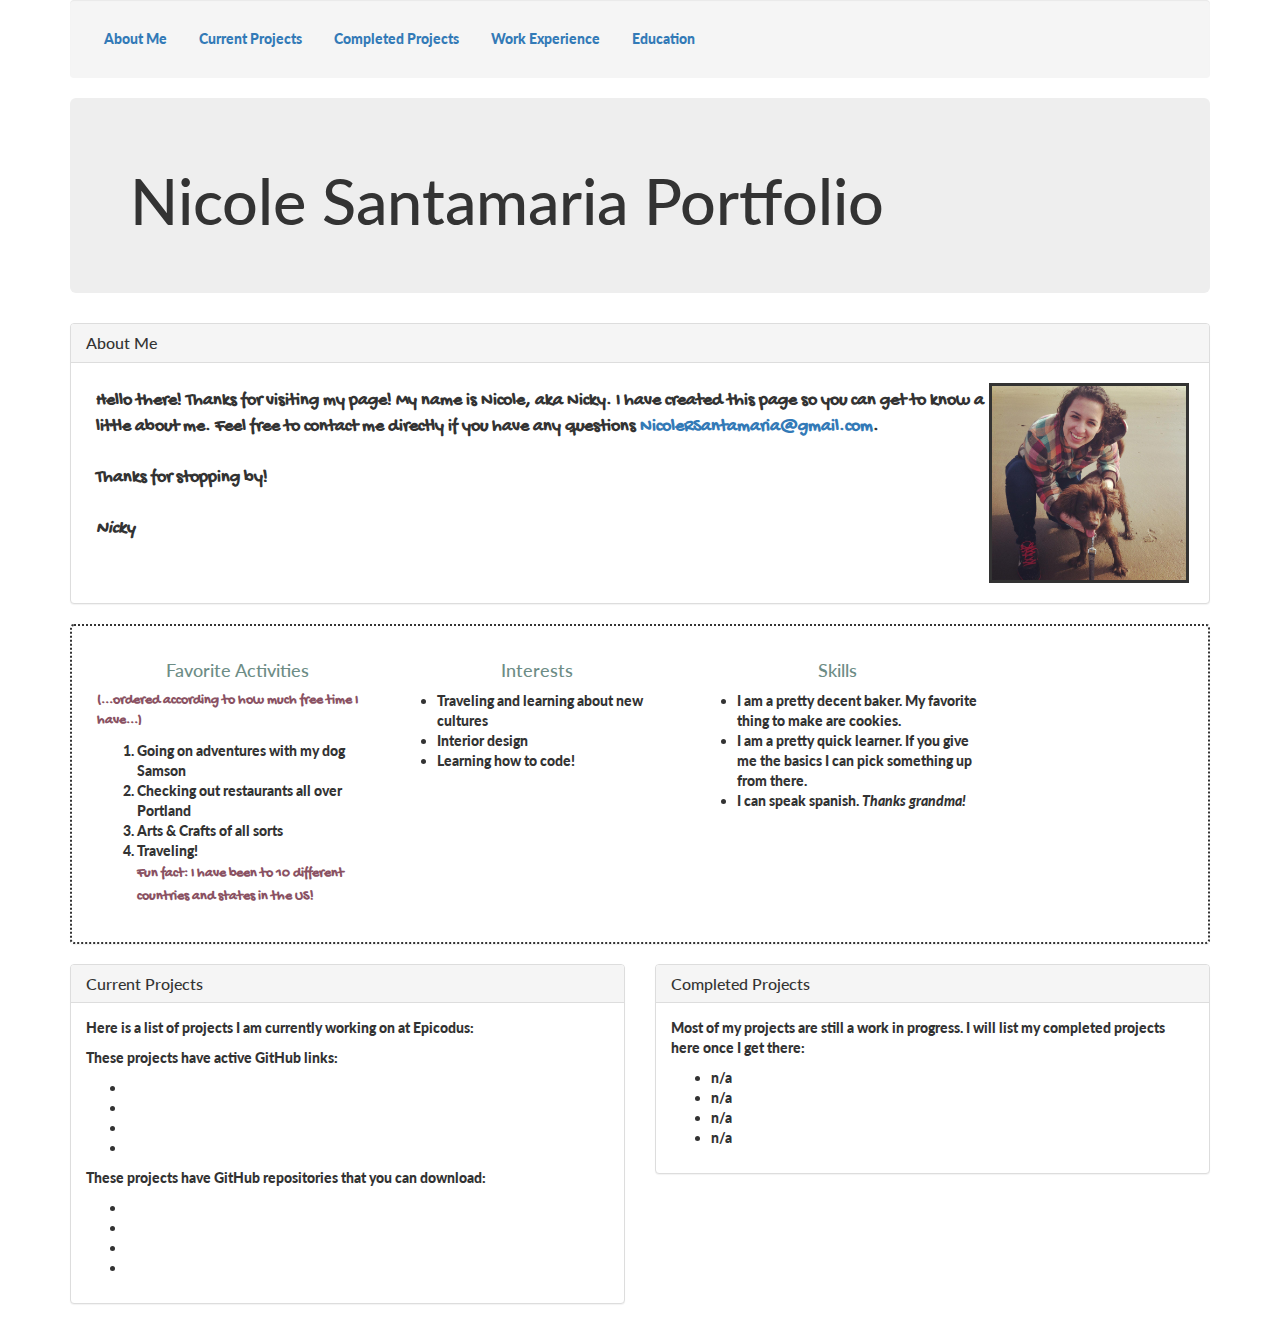
==== portfolio.html @ 4335fb6f "add google font styles, adjust text colors, add border to panel with favs id." ====
<!DOCTYPE html>
<html>
  <head>
    <link href="css/bootstrap.css" rel="stylesheet" type="text/css" media="all">
    <link href="https://fonts.googleapis.com/css?family=Gochi+Hand|Lato" rel="stylesheet">
    <link href="css/styles.css" rel="stylesheet" type="text/css" media="all">
    <title>Nicole Santamaria Portfolio</title>
  </head>
  <body>
    <div class="container">
      <div class="well">
        <ul class="nav nav-pills">
          <li class="nav-item">
            <a class="nav-link active" href="#">About Me</a>
          </li>
          <li class="nav-item">
            <a class="nav-link" href="#">Current Projects</a>
          </li>
          <li class="nav-item">
            <a class="nav-link" href="#">Completed Projects</a>
          </li>
          <li class="nav-item">
            <a class="nav-link" href="#">Work Experience</a>
          </li>
          <li class="nav-item">
            <a class="nav-link disabled" href="#">Education</a>
          </li>
        </ul>
      </div>
      <div class="jumbotron">
        <h1>Nicole Santamaria Portfolio</h1>
      </div>
      <div class="panel panel-default">
        <div class="panel-heading">
          <h2 class="panel-title">About Me</h2>
        </div>
        <div class="panel-body">
          <img id="photo" src="img/photo.jpg" alt="pic of me and my dog Samson">
          <p id="aboutme">Hello there! Thanks for visiting my page! My name is Nicole, aka Nicky. I have created this page so you can get to know a little about me. Feel free to contact me directly if you have any questions <a href="mailto:NicoleRSantamaria@gmail.com">NicoleRSantamaria@gmail.com</a>.<br><br><strong>Thanks for stopping by!</strong></br></br><em>Nicky</em></br></p>
        </div>
      </div>
      <div class="panel panel-defaut" id="favs">
        <div class="panel-body">
          <div class="columns">
            <h4>Favorite Activities</h4>
            <p class="gochi">(...ordered according to how much free time I have...)</p>
            <ol>
              <li>Going on adventures with my dog Samson</li>
              <li>Checking out restaurants all over Portland</li>
              <li>Arts & Crafts of all sorts</li>
              <li>Traveling!</li>
              <p><span class="gochi">Fun fact: I have been to 10 different countries and states in the US!</span></p>
            </ol>
          </div>
          <div class="columns">
            <h4>Interests</h4>
            <ul>
              <li>Traveling and learning about new cultures</li>
              <li>Interior design</li>
              <li>Learning how to code!</li>
            </ul>
          </div>
          <div class="columns">
            <h4>Skills</h4>
              <ul>
                <li>I am a pretty decent baker. My favorite thing to make are cookies.</li>
                <li>I am a pretty quick learner. If you give me the basics I can pick something up from there.</li>
                <li>I can speak spanish. <em>Thanks grandma!</em></li>
              </ul>
          </div>
        </div>
      </div>
      <div class="row">
        <div class="col-md-6">
          <div class="panel panel-default">
            <div class="panel-heading">
              <h2 class="panel-title">Current Projects</h2>
            </div>
            <div class="panel-body">
              <p>Here is a list of projects I am currently working on at Epicodus:</p>
              <p>These projects have active GitHub links:</p>
              <ul>
                <li></li>
                <li></li>
                <li></li>
                <li></li>
              </ul>
              <p>These projects have GitHub repositories that you can download:</p>
              <ul>
                <li></li>
                <li></li>
                <li></li>
                <li></li>
              </ul>
            </div>
          </div>
        </div>
        <div class="col-md-6">
          <div class="panel panel-default">
            <div class="panel-heading">
              <h2 class="panel-title">Completed Projects</h2>
            </div>
            <div class="panel-body">
              <p>Most of my projects are still a work in progress. I will list my completed projects here once I get there:</p>
              <ul>
                <li>n/a</li>
                <li>n/a</li>
                <li>n/a</li>
                <li>n/a</li>
              </ul>
            </div>
          </div>
        </div>
      </div>
    </div>
  </body>
</html>
---- css/styles.css ----
body {
  font-family: 'Lato', sans-serif;
  font-weight: 900;
}

.well {
  border: 0px;
}

/*....About Me Section....*/

#photo {
  float: right;
  height: 200px;
  margin: 5px;
  border: 5px;
  border-style: solid;
  border-width: medium;
}

.columns {
  width: 300px;
  float: left;
  padding: 10px;
}

#aboutme {
  font-size: 18px;
  padding: 10px;
  font-family: 'Gochi Hand', cursive;
}

.gochi {
  font-family: 'Gochi Hand', cursive;
  font-size: 14px;
  color: #8a5263;
}

.columns h4 {
  color: #6d8d86;
  text-align: center;
}

#favs {
  border: dotted 2px;
}
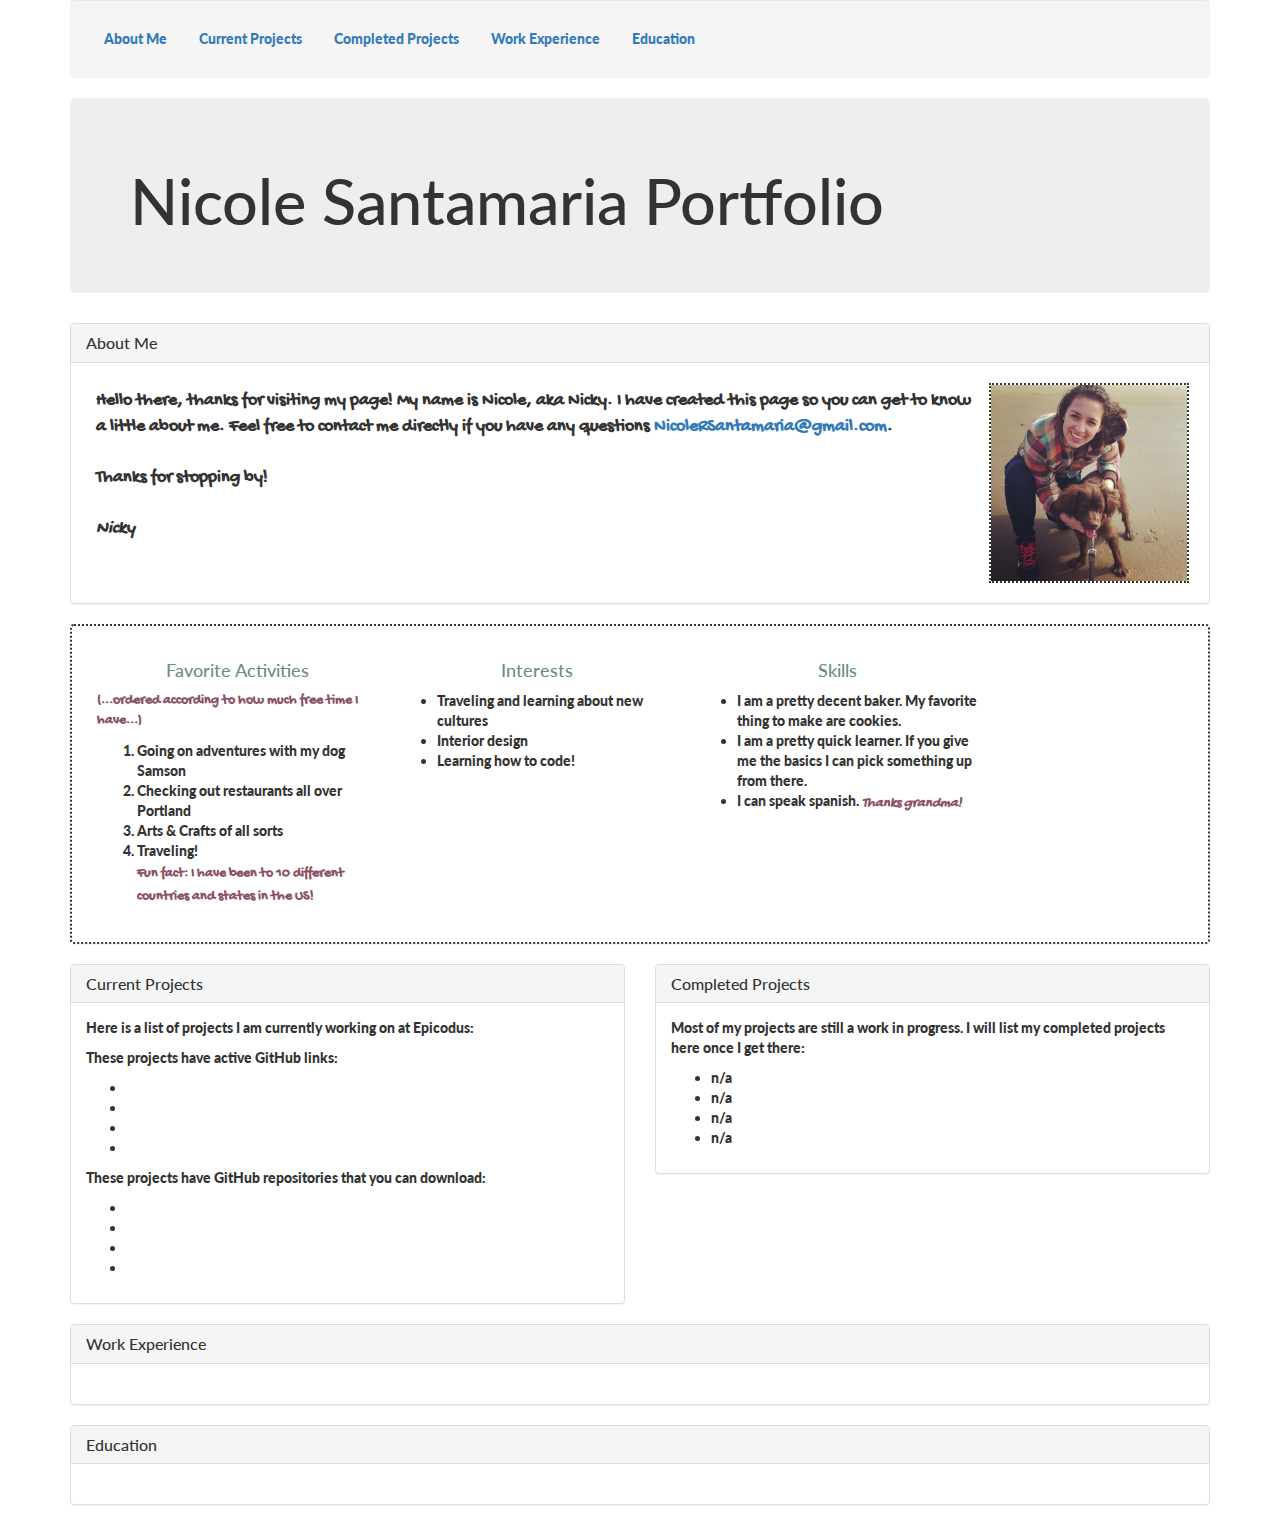
==== commit 52872763: "add sections for work experience and education." ====
--- a/portfolio.html
+++ b/portfolio.html
@@ -36,7 +36,7 @@
         </div>
         <div class="panel-body">
           <img id="photo" src="img/photo.jpg" alt="pic of me and my dog Samson">
-          <p id="aboutme">Hello there! Thanks for visiting my page! My name is Nicole, aka Nicky. I have created this page so you can get to know a little about me. Feel free to contact me directly if you have any questions <a href="mailto:NicoleRSantamaria@gmail.com">NicoleRSantamaria@gmail.com</a>.<br><br><strong>Thanks for stopping by!</strong></br></br><em>Nicky</em></br></p>
+          <p id="aboutme">Hello there, thanks for visiting my page! My name is Nicole, aka Nicky. I have created this page so you can get to know a little about me. Feel free to contact me directly if you have any questions <a href="mailto:NicoleRSantamaria@gmail.com">NicoleRSantamaria@gmail.com</a>.<br><br><strong>Thanks for stopping by!</strong></br></br><em>Nicky</em></br></p>
         </div>
       </div>
       <div class="panel panel-defaut" id="favs">
@@ -65,7 +65,7 @@
               <ul>
                 <li>I am a pretty decent baker. My favorite thing to make are cookies.</li>
                 <li>I am a pretty quick learner. If you give me the basics I can pick something up from there.</li>
-                <li>I can speak spanish. <em>Thanks grandma!</em></li>
+                <li>I can speak spanish. <em class="gochi">Thanks grandma!</em></li>
               </ul>
           </div>
         </div>
@@ -112,6 +112,22 @@
           </div>
         </div>
       </div>
+      <div class="panel panel-default">
+        <div class="panel-heading">
+          <h2 class="panel-title">Work Experience</h2>
+        </div>
+        <div class="panel-body">
+          <p></p>
+        </div>
+      </div>
+      <div class="panel panel-default">
+        <div class="panel-heading">
+          <h2 class="panel-title">Education</h2>
+        </div>
+        <div class="panel-body">
+          <p></p>
+        </div>
+      </div>
     </div>
   </body>
 </html>
--- a/css/styles.css
+++ b/css/styles.css
@@ -13,9 +13,7 @@
   float: right;
   height: 200px;
   margin: 5px;
-  border: 5px;
-  border-style: solid;
-  border-width: medium;
+  border: dotted 2px;
 }
 
 .columns {
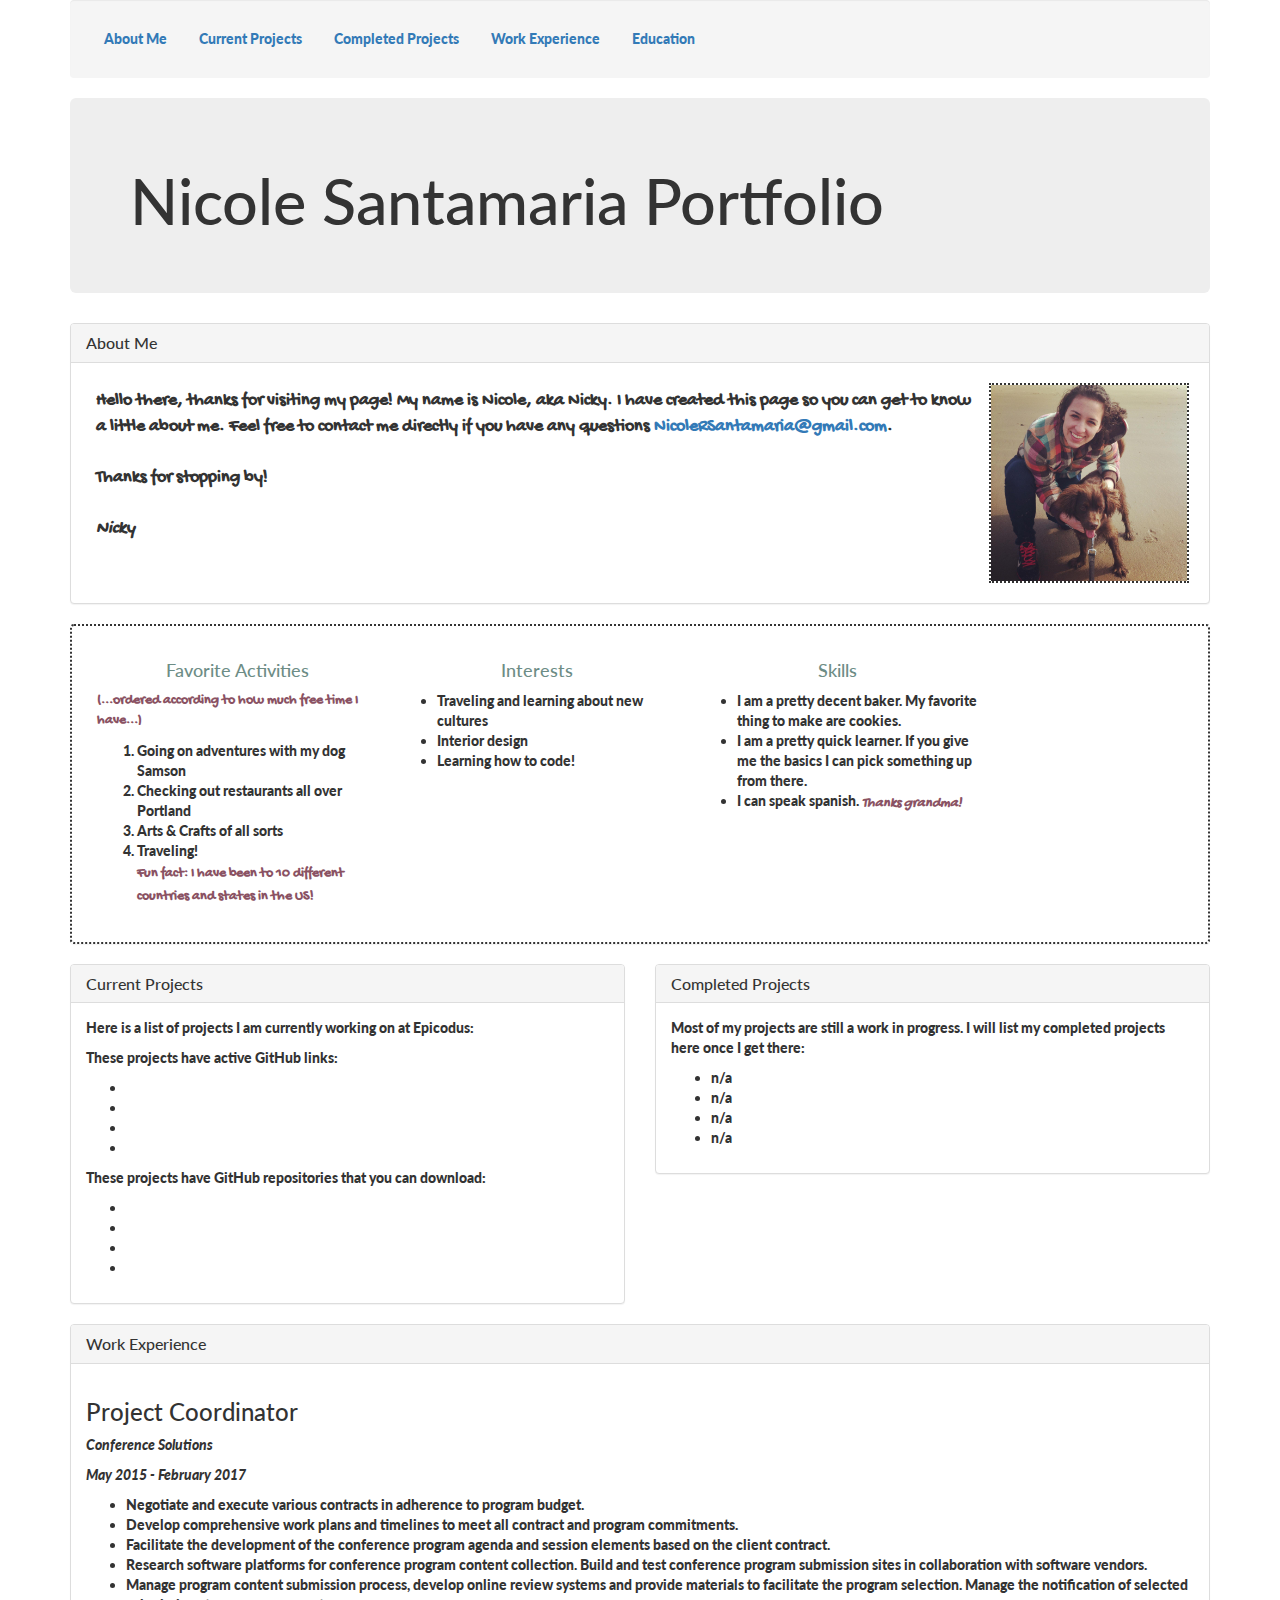
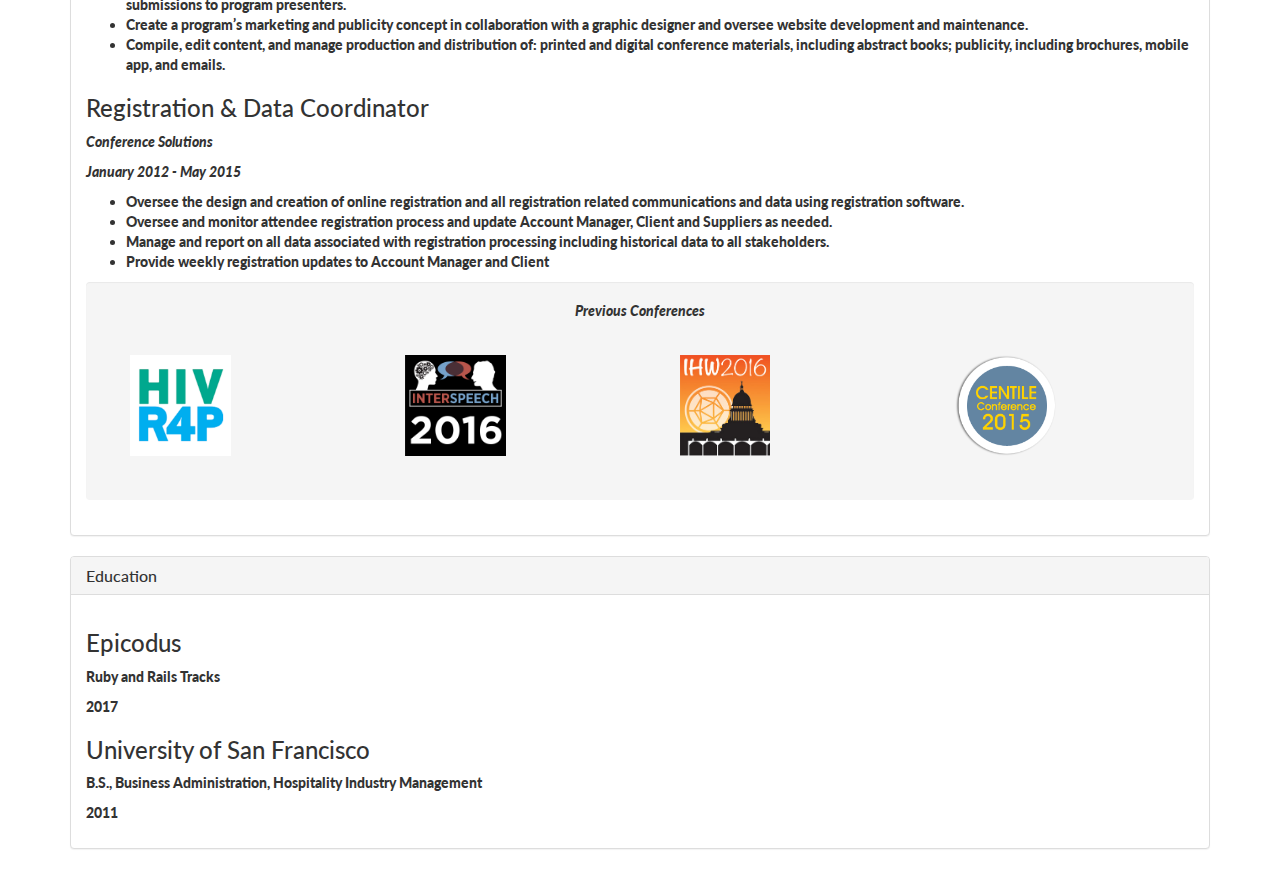
==== commit 4d295048: "add content to work experience and education including text, photos, well." ====
--- a/portfolio.html
+++ b/portfolio.html
@@ -117,7 +117,44 @@
           <h2 class="panel-title">Work Experience</h2>
         </div>
         <div class="panel-body">
-          <p></p>
+          <h3>Project Coordinator</h3>
+          <p><em>Conference Solutions</em></p>
+          <p><em>May 2015 - February 2017</em></p>
+          <ul>
+            <li>Negotiate and execute various contracts in adherence to program budget.</li>
+            <li>Develop comprehensive work plans and timelines to meet all contract and program commitments.</li>
+            <li>Facilitate the development of the conference program agenda and session elements based on the client contract.</li>
+            <li>Research software platforms for conference program content collection. Build and test conference program submission sites in collaboration with software vendors.</li>
+            <li>Manage program content submission process, develop online review systems and provide materials to facilitate the program selection. Manage the notification of selected submissions to program presenters.</li>
+            <li>Create a program’s marketing and publicity concept in collaboration with a graphic designer and oversee website development and maintenance.</li>
+            <li>Compile, edit content, and manage production and distribution of: printed and digital conference materials, including abstract books; publicity, including brochures, mobile app, and emails.</li>
+          </ul>
+          <h3>Registration & Data Coordinator</h3>
+          <p><em>Conference Solutions</em></p>
+          <p><em>January 2012 - May 2015</em></p>
+          <ul>
+            <li>Oversee the design and creation of online registration and all registration related communications and data using registration software.</li>
+            <li>Oversee and monitor attendee registration process and update Account Manager, Client and Suppliers as needed.</li>
+            <li>Manage and report on all data associated with registration processing including historical data to all stakeholders.</li>
+            <li>Provide weekly registration updates to Account Manager and Client</li>
+          </ul>
+          <div class="well">
+            <p class="confhead">Previous Conferences</p>
+            <div class="row">
+              <div class="col-md-3">
+                <img class="logo" src=img/hivr4p.png alt="hivr4plogo">
+              </div>
+              <div class="col-md-3">
+                <img class="logo" src=img/is2016.png alt="interspeechlogo">
+              </div>
+              <div class="col-md-3">
+                <img class="logo" src=img/ihw2016.jpg alt="ihw2016logo">
+              </div>
+              <div class="col-md-3">
+                <img class="logo" src=img/centile-2015.png alt="centile2015logo">
+              </div>
+            </div>
+          </div>
         </div>
       </div>
       <div class="panel panel-default">
@@ -125,7 +162,12 @@
           <h2 class="panel-title">Education</h2>
         </div>
         <div class="panel-body">
-          <p></p>
+          <h3>Epicodus</h3>
+          <p>Ruby and Rails Tracks</p>
+          <p>2017</p>
+          <h3>University of San Francisco</h3>
+          <p>B.S., Business Administration, Hospitality Industry Management</p>
+          <p>2011</p>
         </div>
       </div>
     </div>
--- a/css/styles.css
+++ b/css/styles.css
@@ -42,3 +42,13 @@
 #favs {
   border: dotted 2px;
 }
+
+.confhead {
+  text-align: center;
+  font-style: italic;
+}
+
+.logo {
+  height: 150px;
+  padding: 10%;
+}
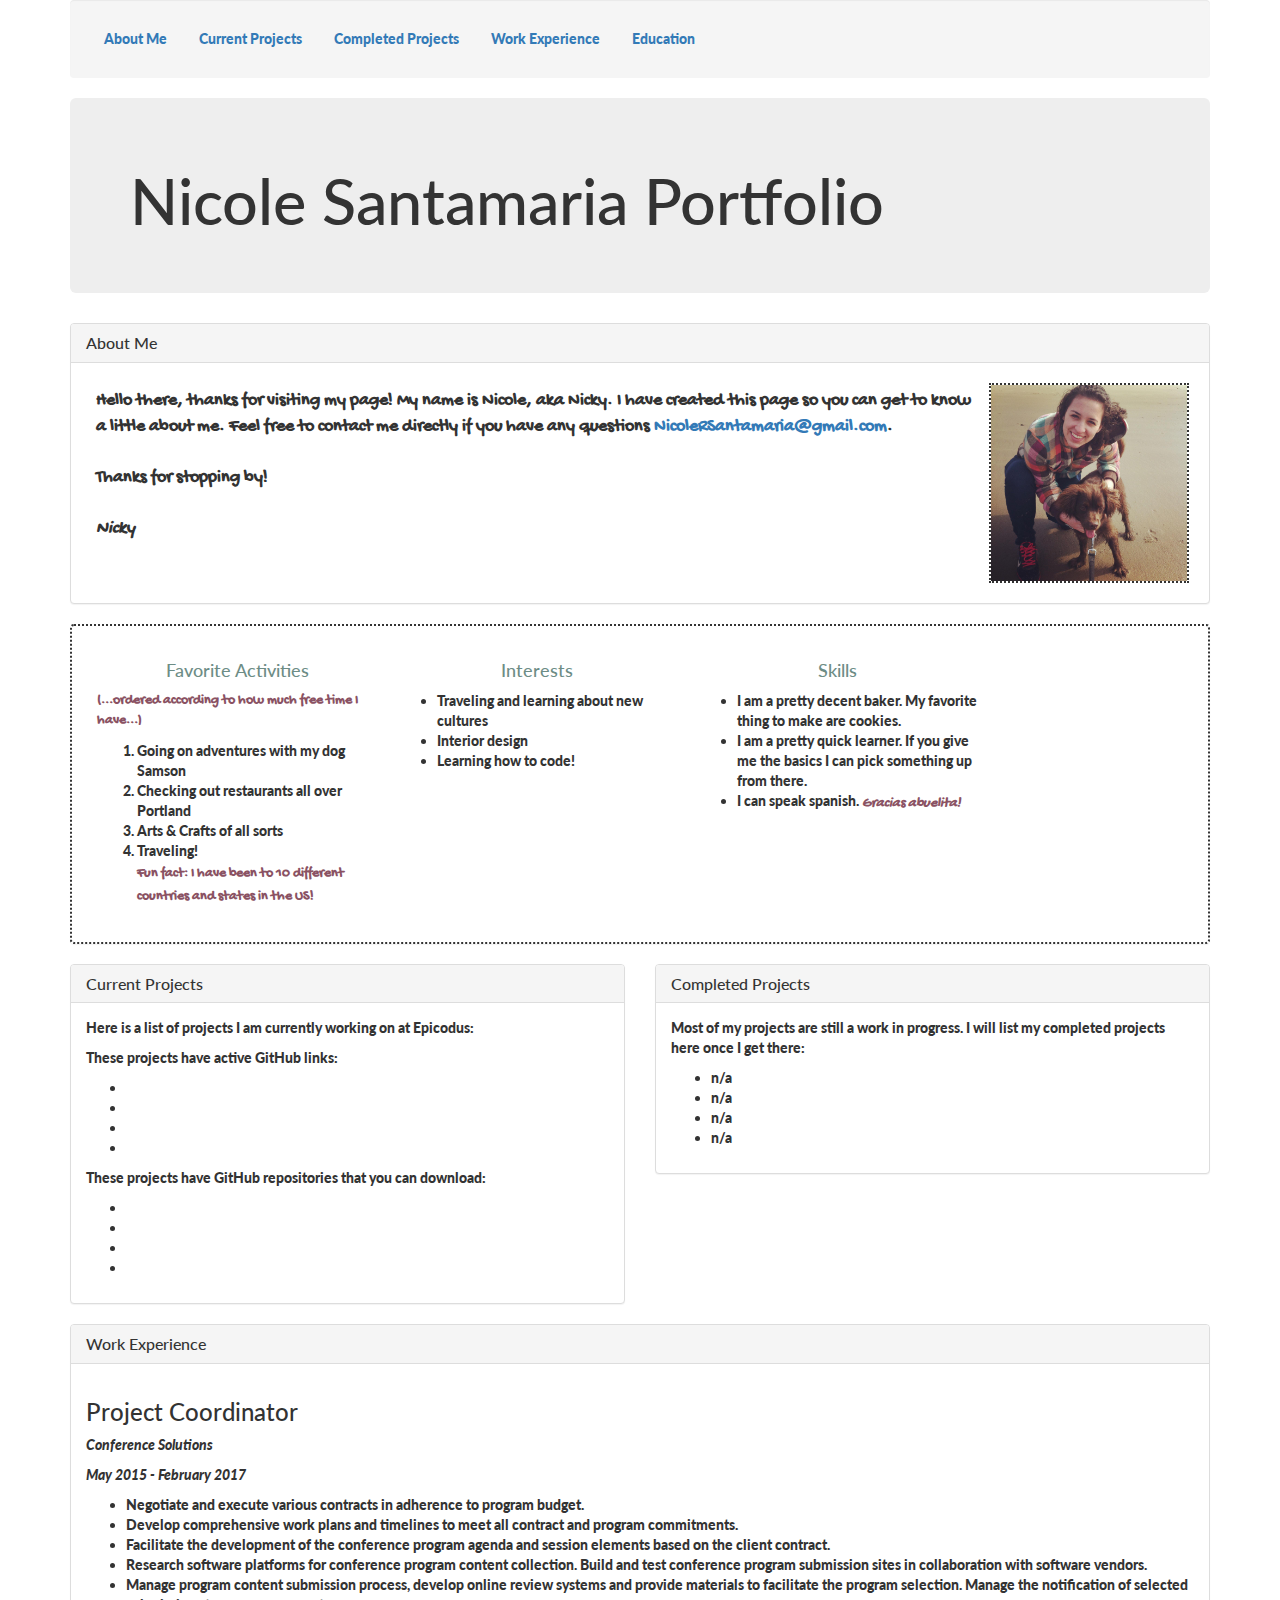
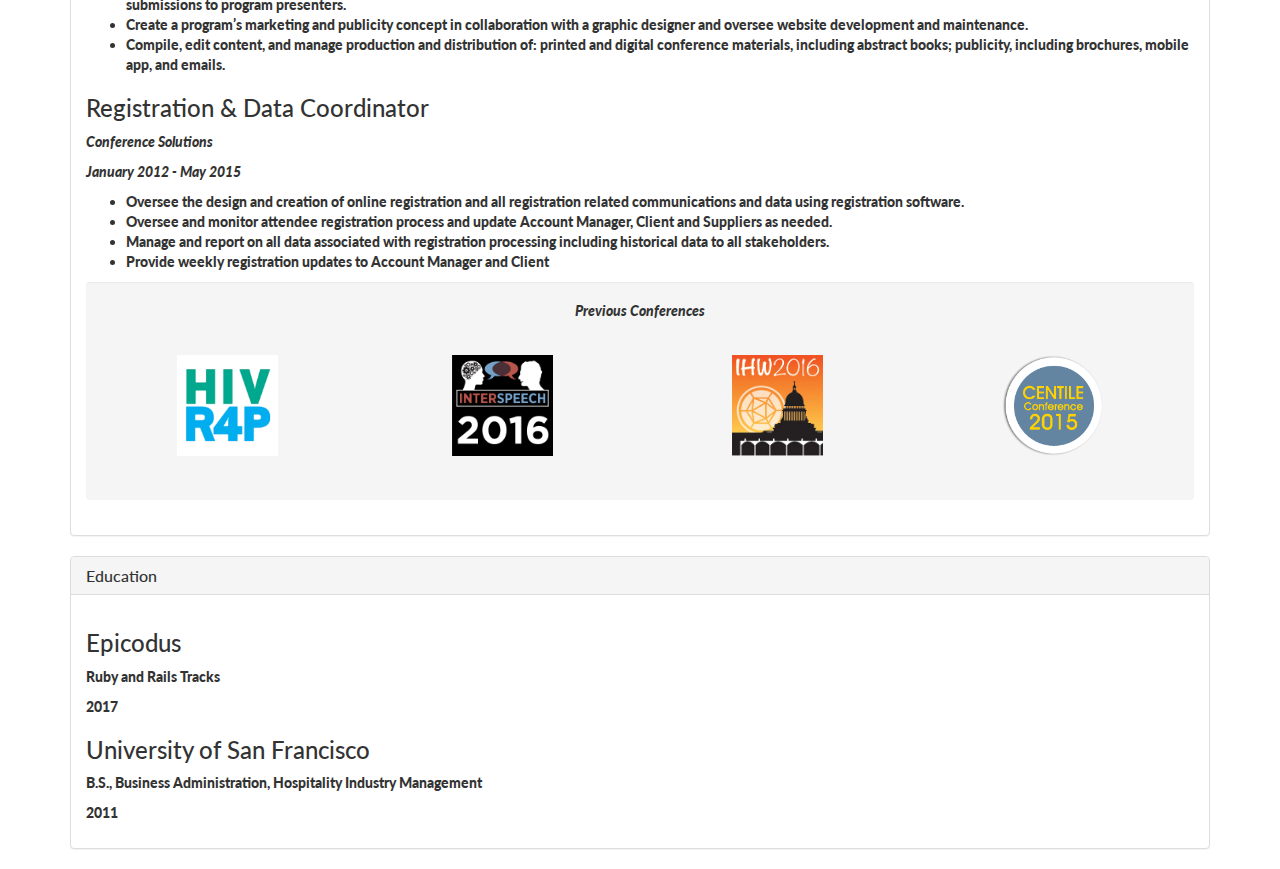
==== commit d9359e98: "center logos and add links to other pages." ====
--- a/portfolio.html
+++ b/portfolio.html
@@ -65,7 +65,7 @@
               <ul>
                 <li>I am a pretty decent baker. My favorite thing to make are cookies.</li>
                 <li>I am a pretty quick learner. If you give me the basics I can pick something up from there.</li>
-                <li>I can speak spanish. <em class="gochi">Thanks grandma!</em></li>
+                <li>I can speak spanish. <em class="gochi">Gracias abuelita!</em></li>
               </ul>
           </div>
         </div>
@@ -142,16 +142,16 @@
             <p class="confhead">Previous Conferences</p>
             <div class="row">
               <div class="col-md-3">
-                <img class="logo" src=img/hivr4p.png alt="hivr4plogo">
+                <a href="http://hivr4p.org/" target="_blank"><img class="logo" src=img/hivr4p.png alt="hivr4plogo"></a>
               </div>
               <div class="col-md-3">
-                <img class="logo" src=img/is2016.png alt="interspeechlogo">
+                <a href="http://www.interspeech2016.org/" target="_blank"><img class="logo" src=img/is2016.png alt="interspeechlogo"></a>
               </div>
               <div class="col-md-3">
-                <img class="logo" src=img/ihw2016.jpg alt="ihw2016logo">
+                <a href="http://www.herpesvirusworkshop.com/2016/" target="_blank"><img class="logo" src=img/ihw2016.jpg alt="ihw2016logo"></a>
               </div>
               <div class="col-md-3">
-                <img class="logo" src=img/centile-2015.png alt="centile2015logo">
+                <a href="http://www.centileconference.org/2015/" target="_blank"><img class="logo" src=img/centile-2015.png alt="centile2015logo"></a>
               </div>
             </div>
           </div>
--- a/css/styles.css
+++ b/css/styles.css
@@ -52,3 +52,6 @@
   height: 150px;
   padding: 10%;
 }
+.col-md-3 {
+  text-align: center;
+}
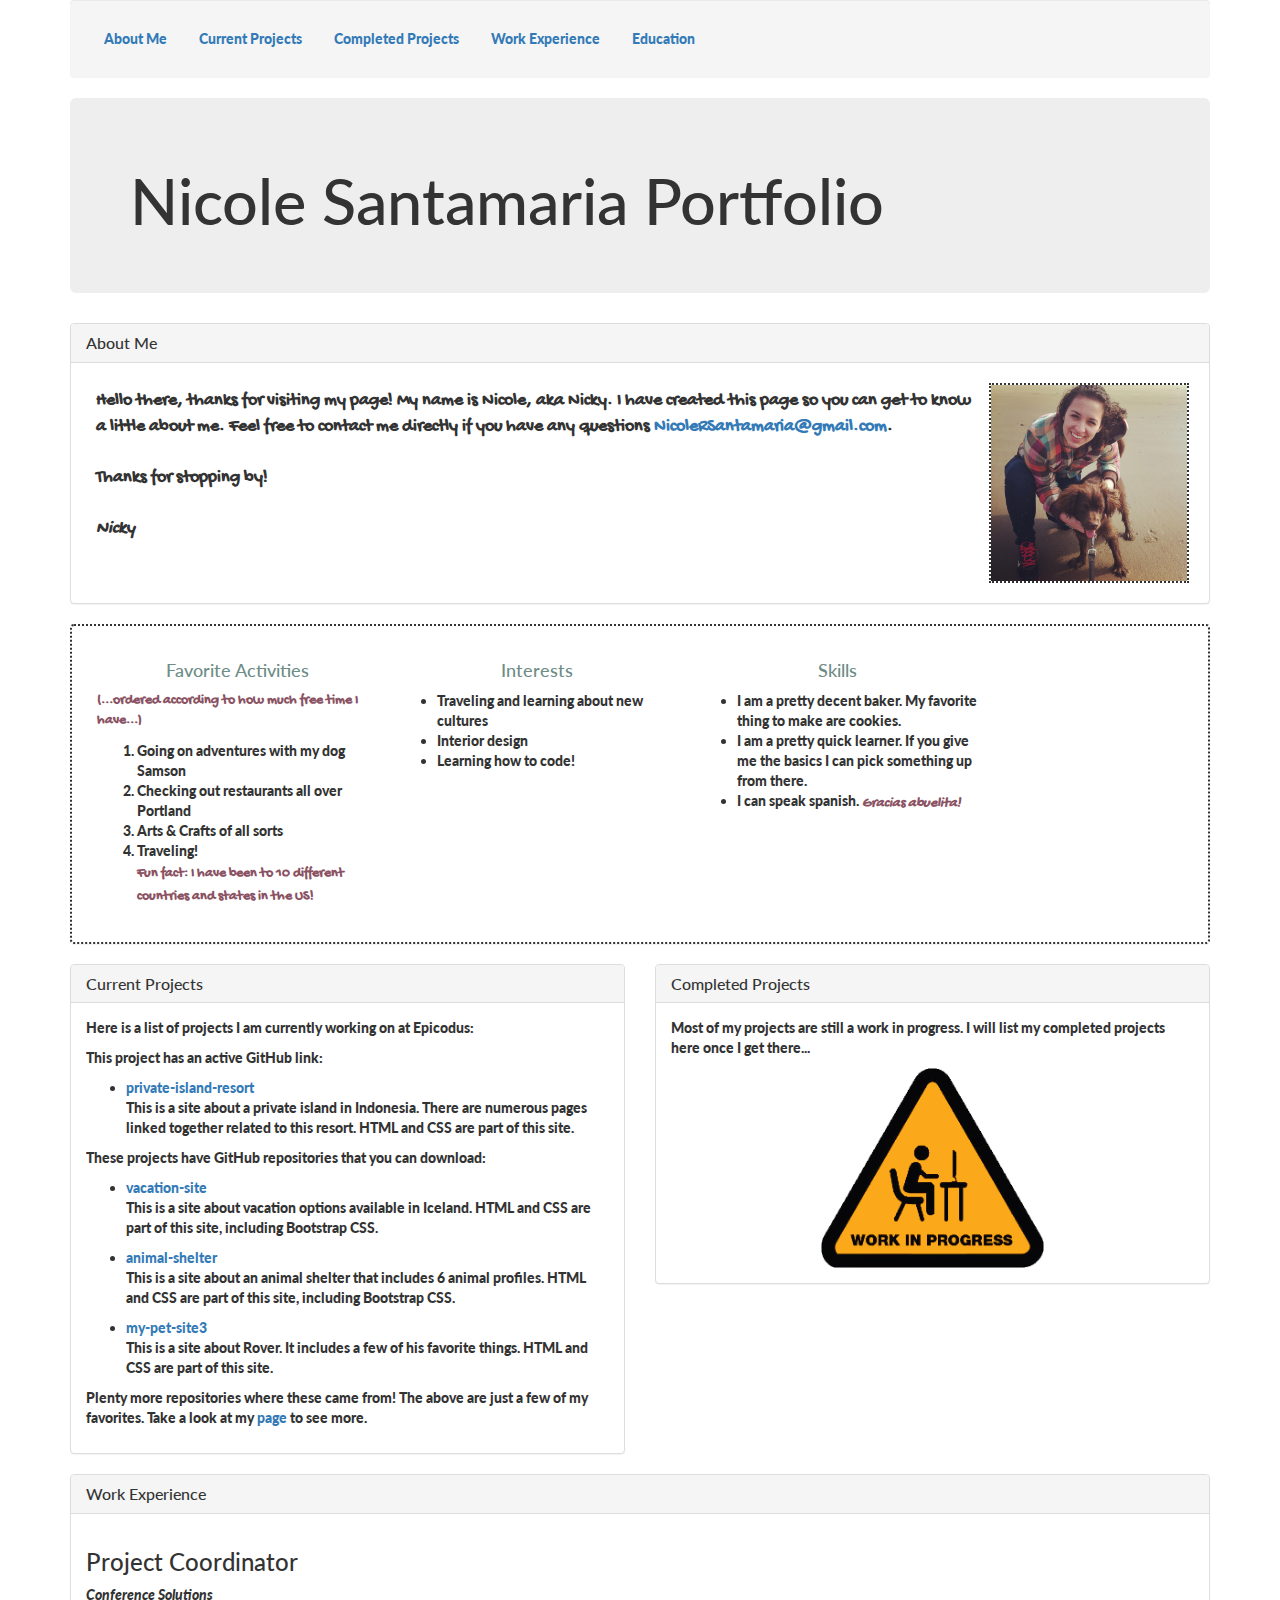
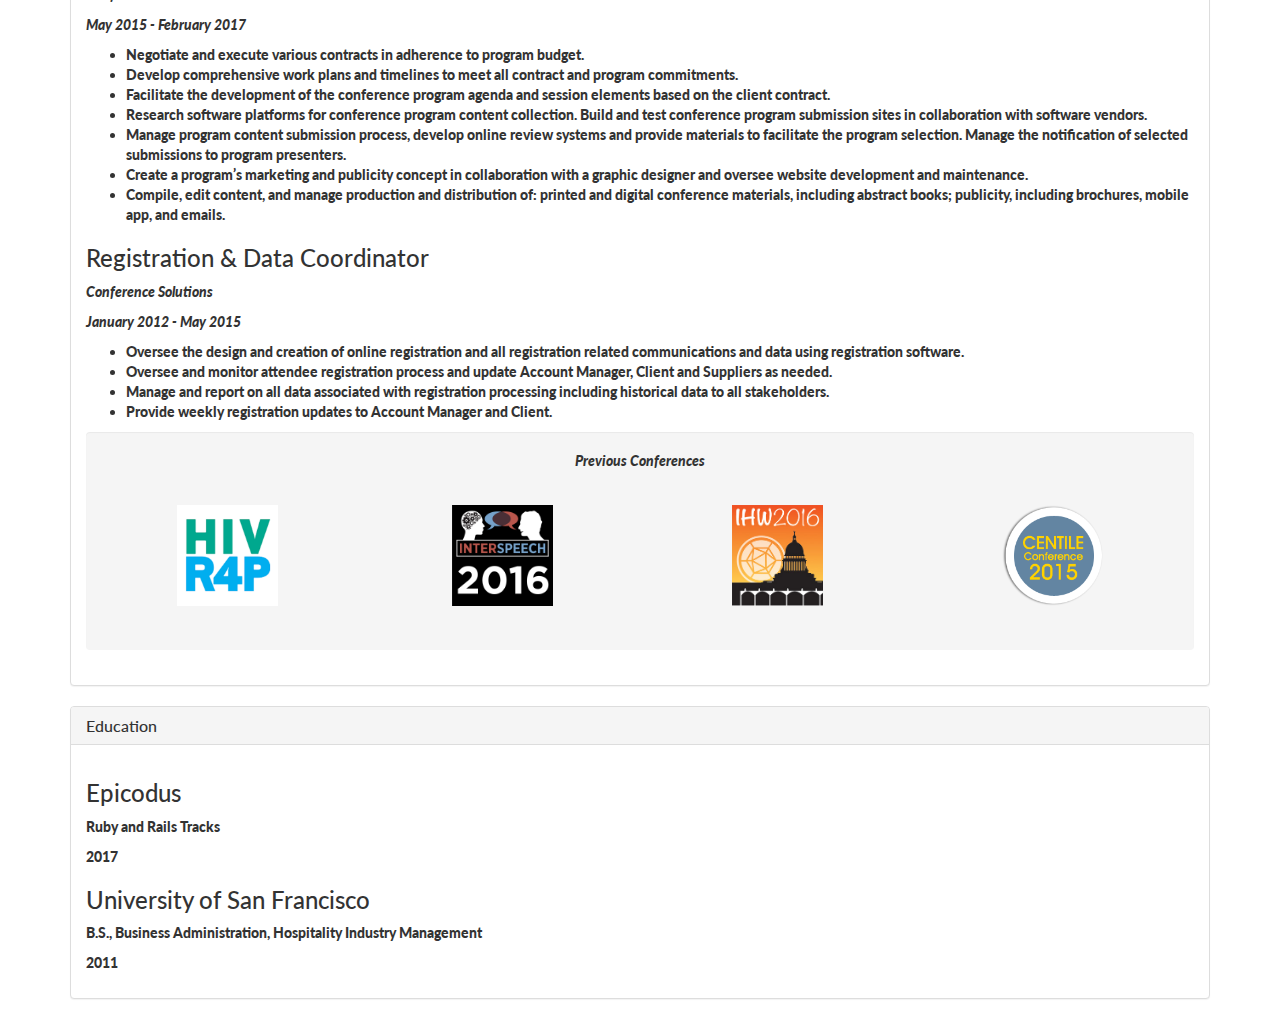
==== commit 7690c5fd: "add list of repositories and image to complete projects." ====
--- a/portfolio.html
+++ b/portfolio.html
@@ -78,20 +78,21 @@
             </div>
             <div class="panel-body">
               <p>Here is a list of projects I am currently working on at Epicodus:</p>
-              <p>These projects have active GitHub links:</p>
+              <p>This project has an active GitHub link:</p>
               <ul>
-                <li></li>
-                <li></li>
-                <li></li>
-                <li></li>
+                <li><a href="https://nrsantamaria.github.io/private-island-resort.git">private-island-resort</a></li>
+                <p>This is a site about a private island in Indonesia. There are numerous pages linked together related to this resort. HTML and CSS are part of this site.</p>
               </ul>
               <p>These projects have GitHub repositories that you can download:</p>
               <ul>
-                <li></li>
-                <li></li>
-                <li></li>
-                <li></li>
+                <li><a href="https://github.com/nrsantamaria/vacation-site.git">vacation-site</a></li>
+                <p>This is a site about vacation options available in Iceland. HTML and CSS are part of this site, including Bootstrap CSS.</p>
+                <li><a href="https://github.com/nrsantamaria/animal-shelter.git">animal-shelter</a></li>
+                <p>This is a site about an animal shelter that includes 6 animal profiles. HTML and CSS are part of this site, including Bootstrap CSS.</p>
+                <li><a href="https://github.com/nrsantamaria/my-pet-site3.git">my-pet-site3</a></li>
+                <p>This is a site about Rover. It includes a few of his favorite things. HTML and CSS are part of this site.</p>
               </ul>
+            <p>Plenty more repositories where these came from! The above are just a few of my favorites. Take a look at my <a href="https://github.com/nrsantamaria?tab=repositories">page</a> to see more.</p>
             </div>
           </div>
         </div>
@@ -101,13 +102,8 @@
               <h2 class="panel-title">Completed Projects</h2>
             </div>
             <div class="panel-body">
-              <p>Most of my projects are still a work in progress. I will list my completed projects here once I get there:</p>
-              <ul>
-                <li>n/a</li>
-                <li>n/a</li>
-                <li>n/a</li>
-                <li>n/a</li>
-              </ul>
+              <p>Most of my projects are still a work in progress. I will list my completed projects here once I get there...</p>
+              <img id="sign" src="img/Work_In_Progress.png" alt="Work in Progress Caution Sign with someone at computer">
             </div>
           </div>
         </div>
@@ -136,7 +132,7 @@
             <li>Oversee the design and creation of online registration and all registration related communications and data using registration software.</li>
             <li>Oversee and monitor attendee registration process and update Account Manager, Client and Suppliers as needed.</li>
             <li>Manage and report on all data associated with registration processing including historical data to all stakeholders.</li>
-            <li>Provide weekly registration updates to Account Manager and Client</li>
+            <li>Provide weekly registration updates to Account Manager and Client.</li>
           </ul>
           <div class="well">
             <p class="confhead">Previous Conferences</p>
--- a/css/styles.css
+++ b/css/styles.css
@@ -55,3 +55,10 @@
 .col-md-3 {
   text-align: center;
 }
+
+#sign {
+  display: block;
+  margin-left: auto;
+  margin-right: auto;
+  height: 200px;
+}
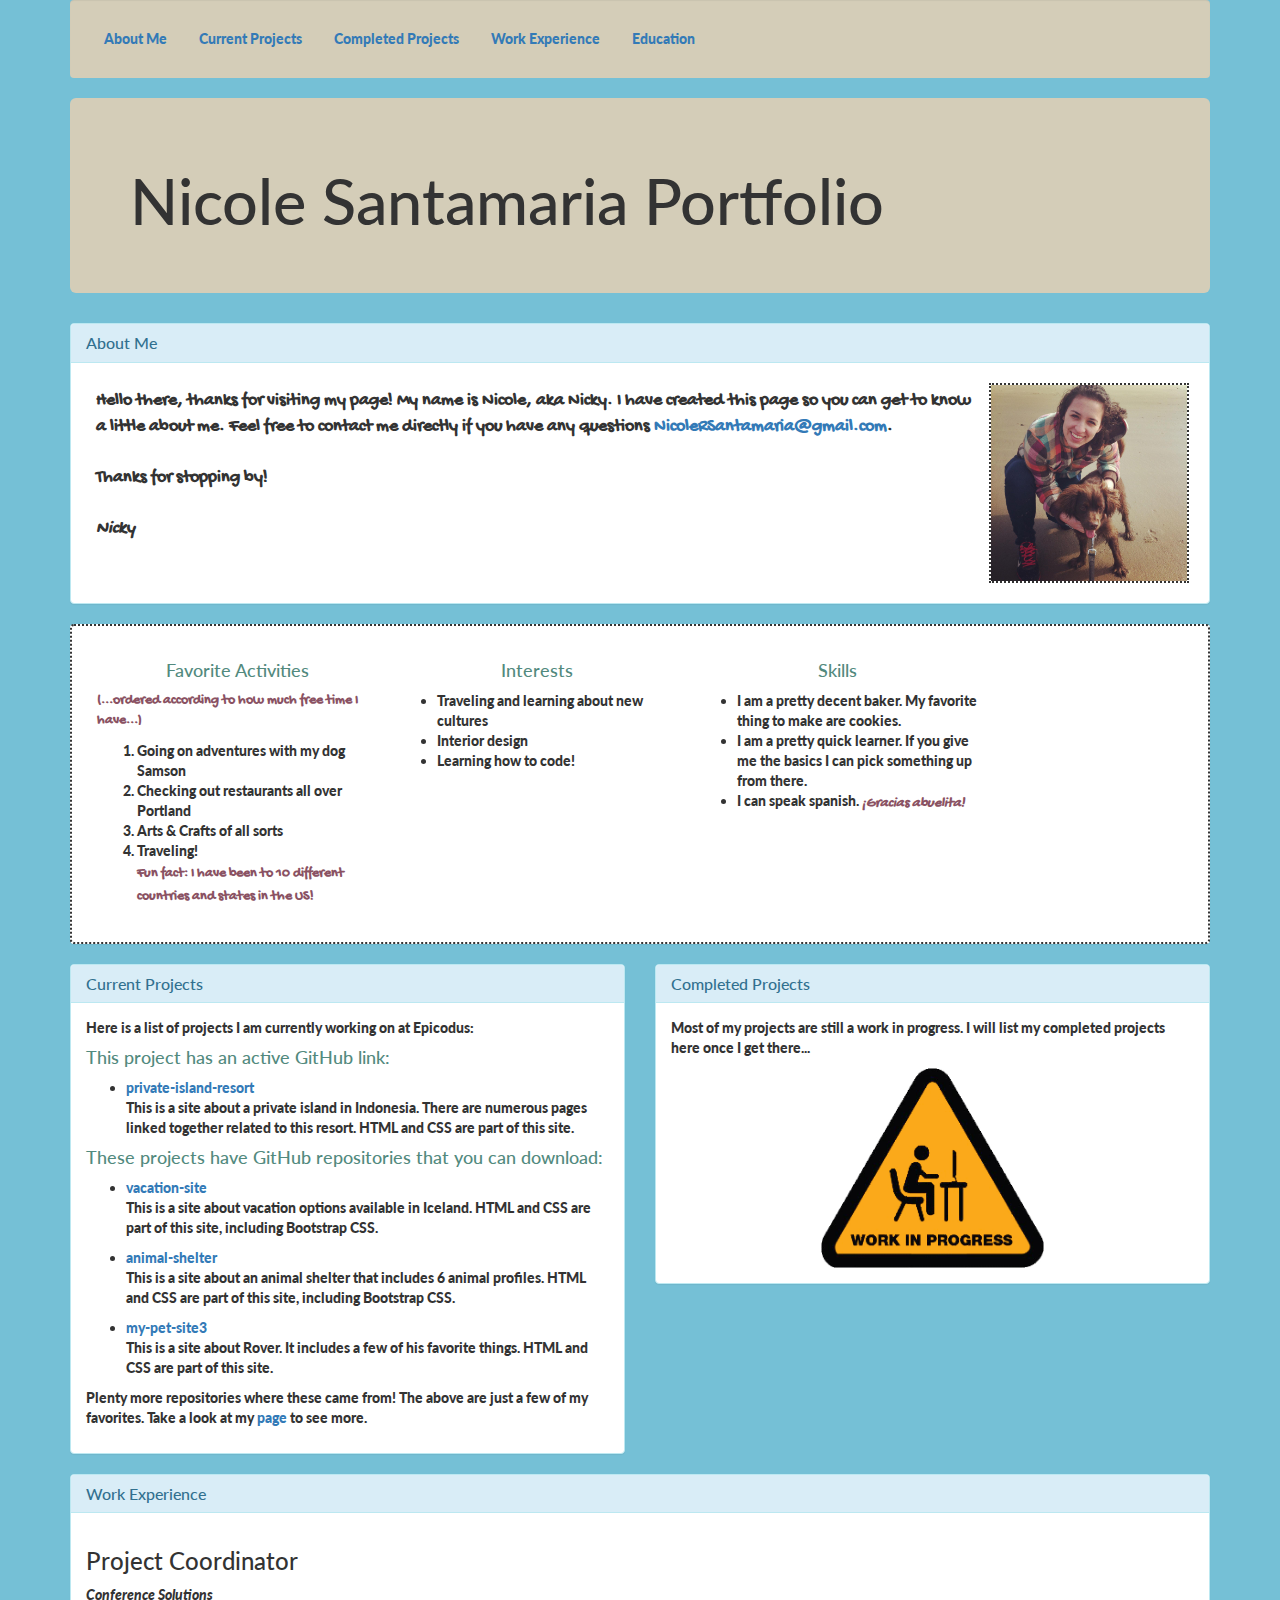
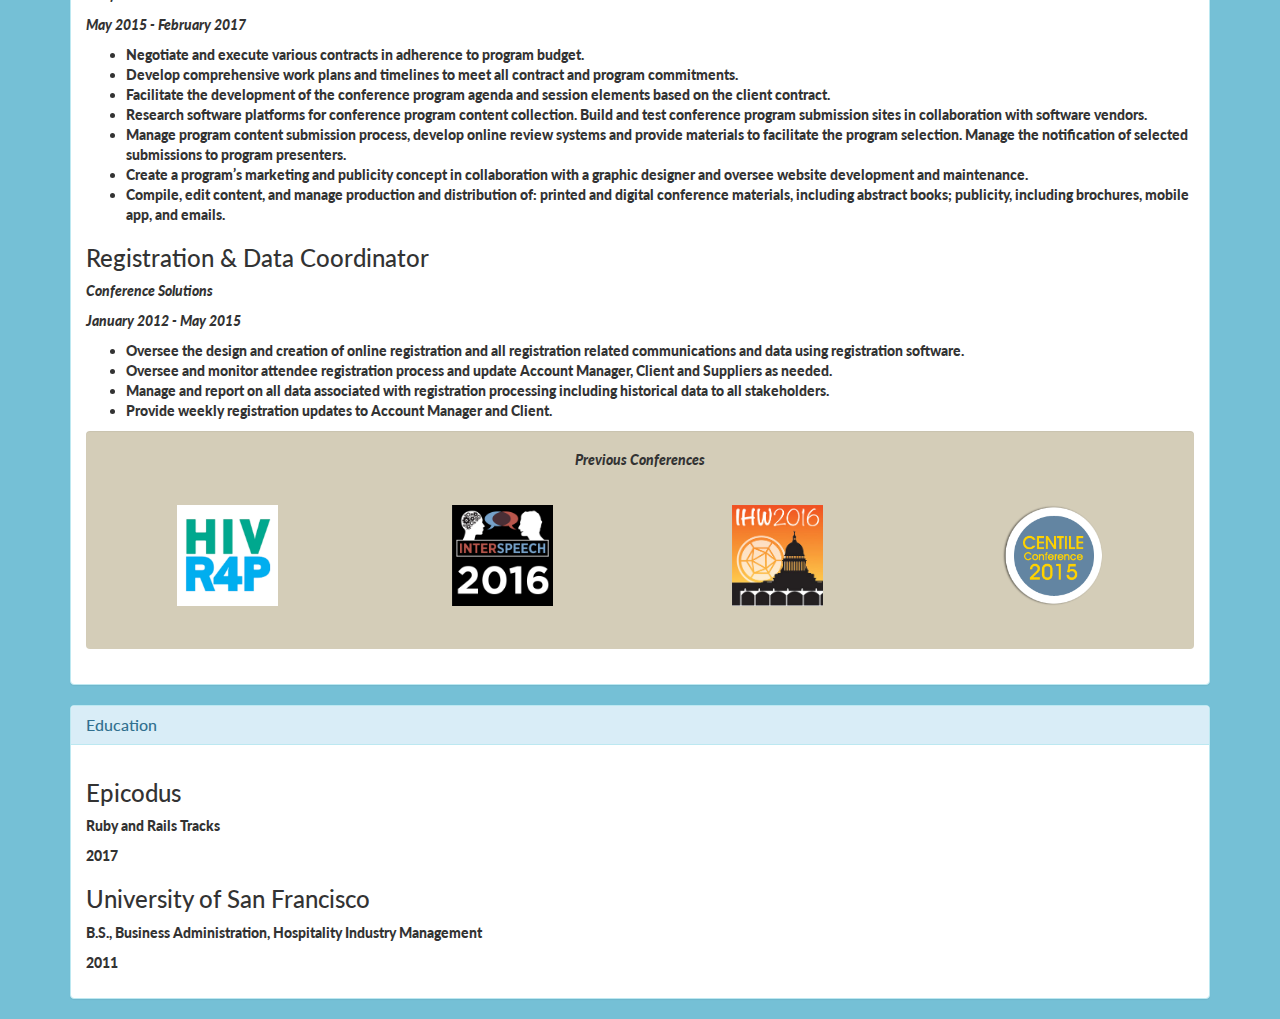
==== commit cc81ab6e: "update color scheme of page in css." ====
--- a/portfolio.html
+++ b/portfolio.html
@@ -30,7 +30,7 @@
       <div class="jumbotron">
         <h1>Nicole Santamaria Portfolio</h1>
       </div>
-      <div class="panel panel-default">
+      <div class="panel panel-info">
         <div class="panel-heading">
           <h2 class="panel-title">About Me</h2>
         </div>
@@ -42,7 +42,7 @@
       <div class="panel panel-defaut" id="favs">
         <div class="panel-body">
           <div class="columns">
-            <h4>Favorite Activities</h4>
+            <h4 class="green">Favorite Activities</h4>
             <p class="gochi">(...ordered according to how much free time I have...)</p>
             <ol>
               <li>Going on adventures with my dog Samson</li>
@@ -53,7 +53,7 @@
             </ol>
           </div>
           <div class="columns">
-            <h4>Interests</h4>
+            <h4 class="green">Interests</h4>
             <ul>
               <li>Traveling and learning about new cultures</li>
               <li>Interior design</li>
@@ -61,29 +61,29 @@
             </ul>
           </div>
           <div class="columns">
-            <h4>Skills</h4>
+            <h4 class="green">Skills</h4>
               <ul>
                 <li>I am a pretty decent baker. My favorite thing to make are cookies.</li>
                 <li>I am a pretty quick learner. If you give me the basics I can pick something up from there.</li>
-                <li>I can speak spanish. <em class="gochi">Gracias abuelita!</em></li>
+                <li>I can speak spanish. <em class="gochi">¡Gracias abuelita!</em></li>
               </ul>
           </div>
         </div>
       </div>
       <div class="row">
         <div class="col-md-6">
-          <div class="panel panel-default">
+          <div class="panel panel-info">
             <div class="panel-heading">
               <h2 class="panel-title">Current Projects</h2>
             </div>
             <div class="panel-body">
               <p>Here is a list of projects I am currently working on at Epicodus:</p>
-              <p>This project has an active GitHub link:</p>
+              <p><h4 class="green">This project has an active GitHub link:</h4>
               <ul>
                 <li><a href="https://nrsantamaria.github.io/private-island-resort.git">private-island-resort</a></li>
                 <p>This is a site about a private island in Indonesia. There are numerous pages linked together related to this resort. HTML and CSS are part of this site.</p>
               </ul>
-              <p>These projects have GitHub repositories that you can download:</p>
+              <p><h4 class="green">These projects have GitHub repositories that you can download:</h4></p>
               <ul>
                 <li><a href="https://github.com/nrsantamaria/vacation-site.git">vacation-site</a></li>
                 <p>This is a site about vacation options available in Iceland. HTML and CSS are part of this site, including Bootstrap CSS.</p>
@@ -97,7 +97,7 @@
           </div>
         </div>
         <div class="col-md-6">
-          <div class="panel panel-default">
+          <div class="panel panel-info">
             <div class="panel-heading">
               <h2 class="panel-title">Completed Projects</h2>
             </div>
@@ -108,7 +108,7 @@
           </div>
         </div>
       </div>
-      <div class="panel panel-default">
+      <div class="panel panel-info">
         <div class="panel-heading">
           <h2 class="panel-title">Work Experience</h2>
         </div>
@@ -153,7 +153,7 @@
           </div>
         </div>
       </div>
-      <div class="panel panel-default">
+      <div class="panel panel-info">
         <div class="panel-heading">
           <h2 class="panel-title">Education</h2>
         </div>
--- a/css/styles.css
+++ b/css/styles.css
@@ -1,12 +1,17 @@
 body {
   font-family: 'Lato', sans-serif;
   font-weight: 900;
+  background-color: #75C0D6;
 }
 
 .well {
   border: 0px;
+  background-color: #d4cdb8;
 }
 
+.jumbotron {
+  background-color: #d4cdb8;
+}
 /*....About Me Section....*/
 
 #photo {
@@ -35,10 +40,12 @@
 }
 
 .columns h4 {
-  color: #6d8d86;
   text-align: center;
 }
 
+.green {
+    color: #528A7E;
+}
 #favs {
   border: dotted 2px;
 }
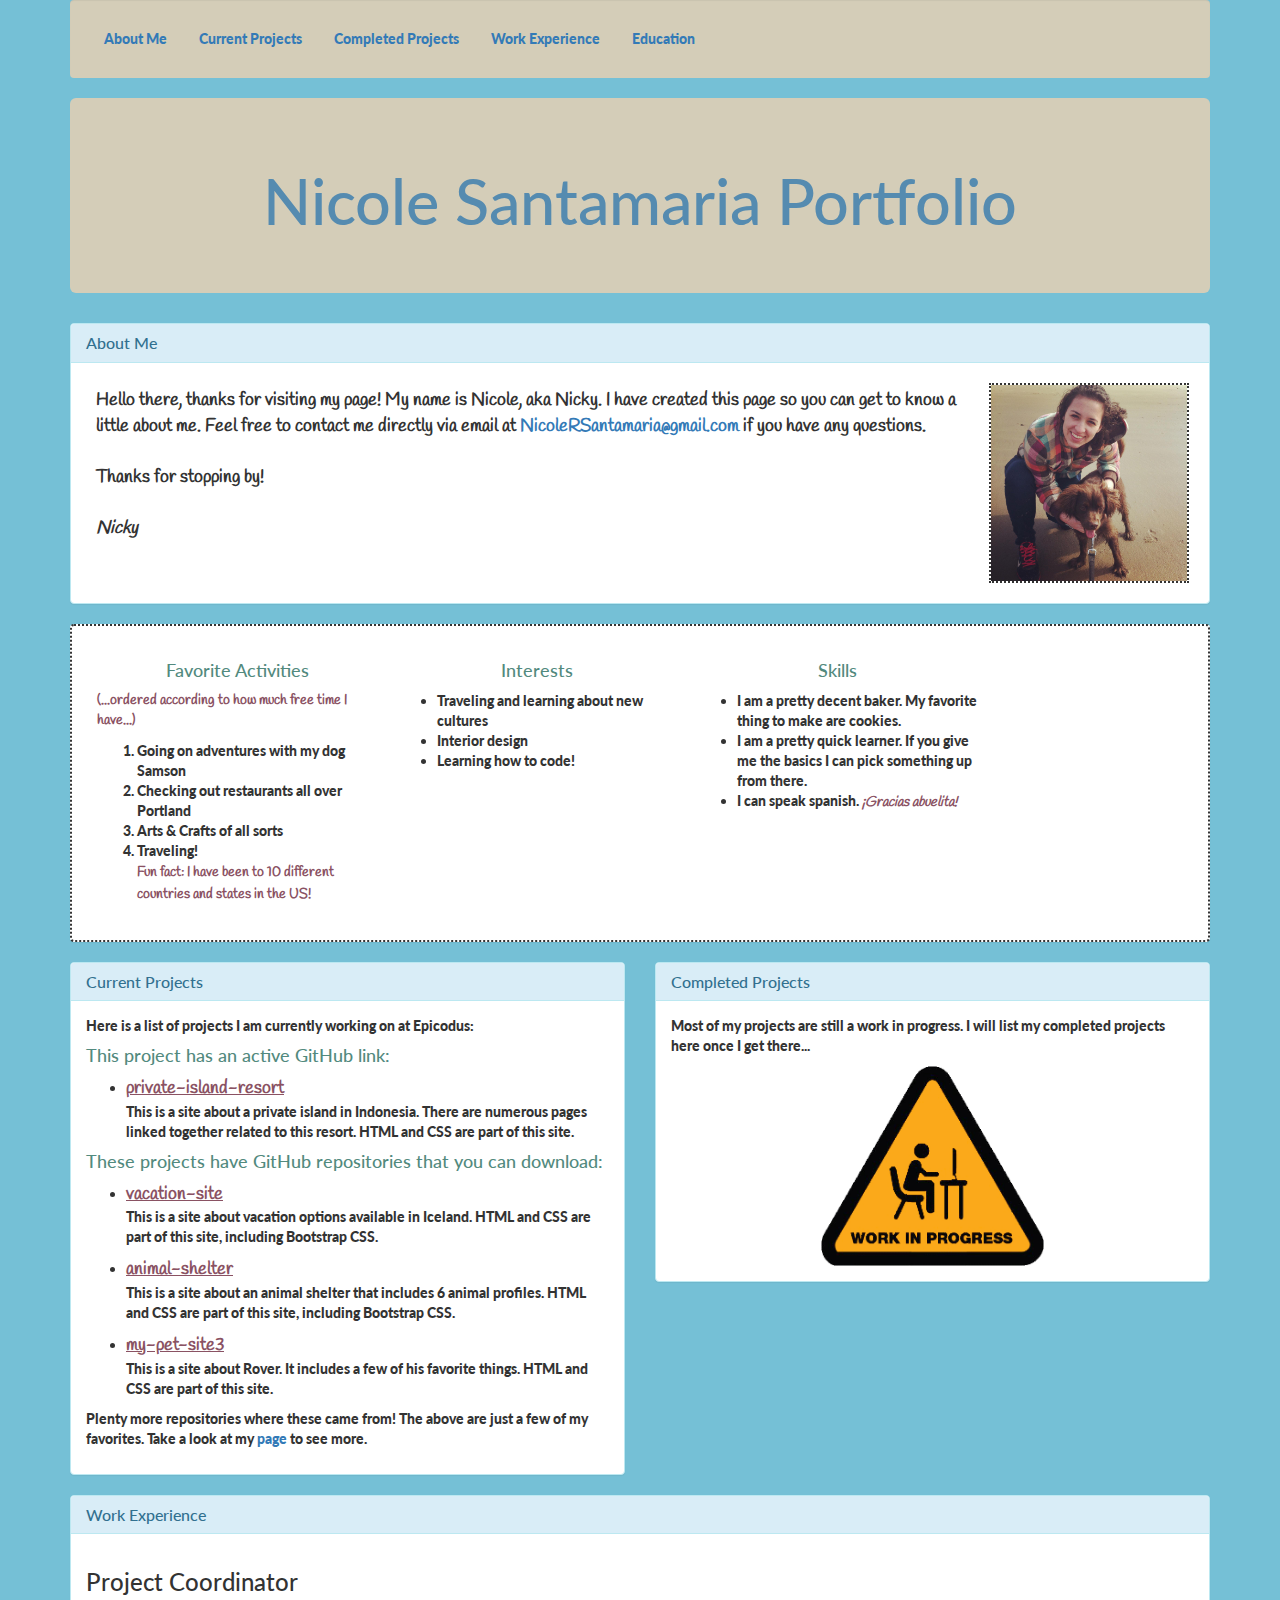
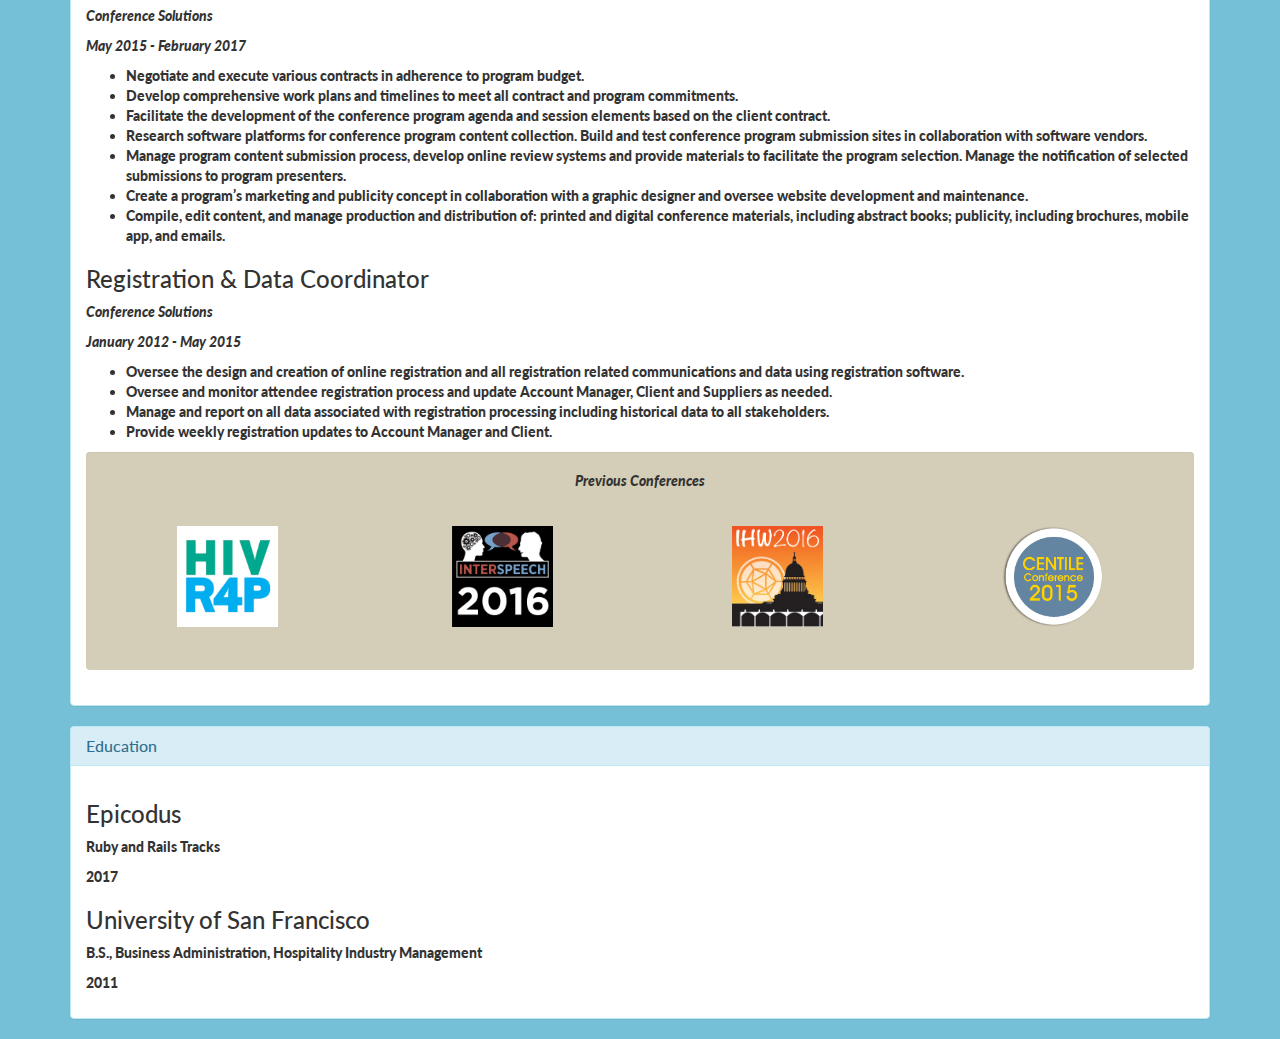
==== commit 8ae4383b: "update font style and color throughout." ====
--- a/portfolio.html
+++ b/portfolio.html
@@ -2,7 +2,7 @@
 <html>
   <head>
     <link href="css/bootstrap.css" rel="stylesheet" type="text/css" media="all">
-    <link href="https://fonts.googleapis.com/css?family=Gochi+Hand|Lato" rel="stylesheet">
+    <link href="https://fonts.googleapis.com/css?family=Handlee|Lato" rel="stylesheet">
     <link href="css/styles.css" rel="stylesheet" type="text/css" media="all">
     <title>Nicole Santamaria Portfolio</title>
   </head>
@@ -11,19 +11,19 @@
       <div class="well">
         <ul class="nav nav-pills">
           <li class="nav-item">
-            <a class="nav-link active" href="#">About Me</a>
+            <a class="nav-link active" href="#AboutMe">About Me</a>
           </li>
           <li class="nav-item">
-            <a class="nav-link" href="#">Current Projects</a>
+            <a class="nav-link" href="#CurrentProjects">Current Projects</a>
           </li>
           <li class="nav-item">
-            <a class="nav-link" href="#">Completed Projects</a>
+            <a class="nav-link" href="#CompletedProjects">Completed Projects</a>
           </li>
           <li class="nav-item">
-            <a class="nav-link" href="#">Work Experience</a>
+            <a class="nav-link" href="#WorkExperience">Work Experience</a>
           </li>
           <li class="nav-item">
-            <a class="nav-link disabled" href="#">Education</a>
+            <a class="nav-link" href="#Education">Education</a>
           </li>
         </ul>
       </div>
@@ -32,24 +32,24 @@
       </div>
       <div class="panel panel-info">
         <div class="panel-heading">
-          <h2 class="panel-title">About Me</h2>
+          <h2 class="panel-title"><a name="AboutMe">About Me</a></h2>
         </div>
         <div class="panel-body">
           <img id="photo" src="img/photo.jpg" alt="pic of me and my dog Samson">
-          <p id="aboutme">Hello there, thanks for visiting my page! My name is Nicole, aka Nicky. I have created this page so you can get to know a little about me. Feel free to contact me directly if you have any questions <a href="mailto:NicoleRSantamaria@gmail.com">NicoleRSantamaria@gmail.com</a>.<br><br><strong>Thanks for stopping by!</strong></br></br><em>Nicky</em></br></p>
+          <p id="aboutme">Hello there, thanks for visiting my page! My name is Nicole, aka Nicky. I have created this page so you can get to know a little about me. Feel free to contact me directly via email at <a href="mailto:NicoleRSantamaria@gmail.com">NicoleRSantamaria@gmail.com</a> if you have any questions.<br><br><strong>Thanks for stopping by!</strong></br></br><em>Nicky</em></br></p>
         </div>
       </div>
       <div class="panel panel-defaut" id="favs">
         <div class="panel-body">
           <div class="columns">
             <h4 class="green">Favorite Activities</h4>
-            <p class="gochi">(...ordered according to how much free time I have...)</p>
+            <p class="Handlee">(...ordered according to how much free time I have...)</p>
             <ol>
               <li>Going on adventures with my dog Samson</li>
               <li>Checking out restaurants all over Portland</li>
               <li>Arts & Crafts of all sorts</li>
               <li>Traveling!</li>
-              <p><span class="gochi">Fun fact: I have been to 10 different countries and states in the US!</span></p>
+              <p><span class="Handlee">Fun fact: I have been to 10 different countries and states in the US!</span></p>
             </ol>
           </div>
           <div class="columns">
@@ -65,7 +65,7 @@
               <ul>
                 <li>I am a pretty decent baker. My favorite thing to make are cookies.</li>
                 <li>I am a pretty quick learner. If you give me the basics I can pick something up from there.</li>
-                <li>I can speak spanish. <em class="gochi">¡Gracias abuelita!</em></li>
+                <li>I can speak spanish. <em class="Handlee">¡Gracias abuelita!</em></li>
               </ul>
           </div>
         </div>
@@ -74,7 +74,7 @@
         <div class="col-md-6">
           <div class="panel panel-info">
             <div class="panel-heading">
-              <h2 class="panel-title">Current Projects</h2>
+              <h2 class="panel-title"><a name="CurrentProjects">Current Projects</a></h2>
             </div>
             <div class="panel-body">
               <p>Here is a list of projects I am currently working on at Epicodus:</p>
@@ -99,7 +99,7 @@
         <div class="col-md-6">
           <div class="panel panel-info">
             <div class="panel-heading">
-              <h2 class="panel-title">Completed Projects</h2>
+              <h2 class="panel-title"><a name="CompletedProjects">Completed Projects</a></h2>
             </div>
             <div class="panel-body">
               <p>Most of my projects are still a work in progress. I will list my completed projects here once I get there...</p>
@@ -110,7 +110,7 @@
       </div>
       <div class="panel panel-info">
         <div class="panel-heading">
-          <h2 class="panel-title">Work Experience</h2>
+          <h2 class="panel-title"><a name="WorkExperience">Work Experience</a></h2>
         </div>
         <div class="panel-body">
           <h3>Project Coordinator</h3>
@@ -155,7 +155,7 @@
       </div>
       <div class="panel panel-info">
         <div class="panel-heading">
-          <h2 class="panel-title">Education</h2>
+          <h2 class="panel-title"><a name="Education">Education</a></h2>
         </div>
         <div class="panel-body">
           <h3>Epicodus</h3>
--- a/css/styles.css
+++ b/css/styles.css
@@ -11,6 +11,18 @@
 
 .jumbotron {
   background-color: #d4cdb8;
+  color: #558bb0;
+  text-align: center;
+}
+
+.green {
+    color: #528A7E;
+}
+
+.Handlee {
+  font-family: 'Handlee', cursive;
+  font-size: 14px;
+  color: #8a5263;
 }
 /*....About Me Section....*/
 
@@ -30,25 +42,34 @@
 #aboutme {
   font-size: 18px;
   padding: 10px;
-  font-family: 'Gochi Hand', cursive;
+  font-family: 'Handlee', cursive;
 }
 
-.gochi {
-  font-family: 'Gochi Hand', cursive;
-  font-size: 14px;
-  color: #8a5263;
+#favs {
+  border: dotted 2px;
 }
 
 .columns h4 {
   text-align: center;
 }
 
-.green {
-    color: #528A7E;
+/*....Projects Section.....*/
+
+#sign {
+  display: block;
+  margin-left: auto;
+  margin-right: auto;
+  height: 200px;
 }
-#favs {
-  border: dotted 2px;
+
+.panel li a {
+  font-family: 'Handlee', cursive;
+  color: #8a5263;
+  text-decoration: underline;
+  font-size: 18px;
 }
+
+/*....Work Experience Section....*/
 
 .confhead {
   text-align: center;
@@ -59,13 +80,7 @@
   height: 150px;
   padding: 10%;
 }
+
 .col-md-3 {
   text-align: center;
 }
-
-#sign {
-  display: block;
-  margin-left: auto;
-  margin-right: auto;
-  height: 200px;
-}
